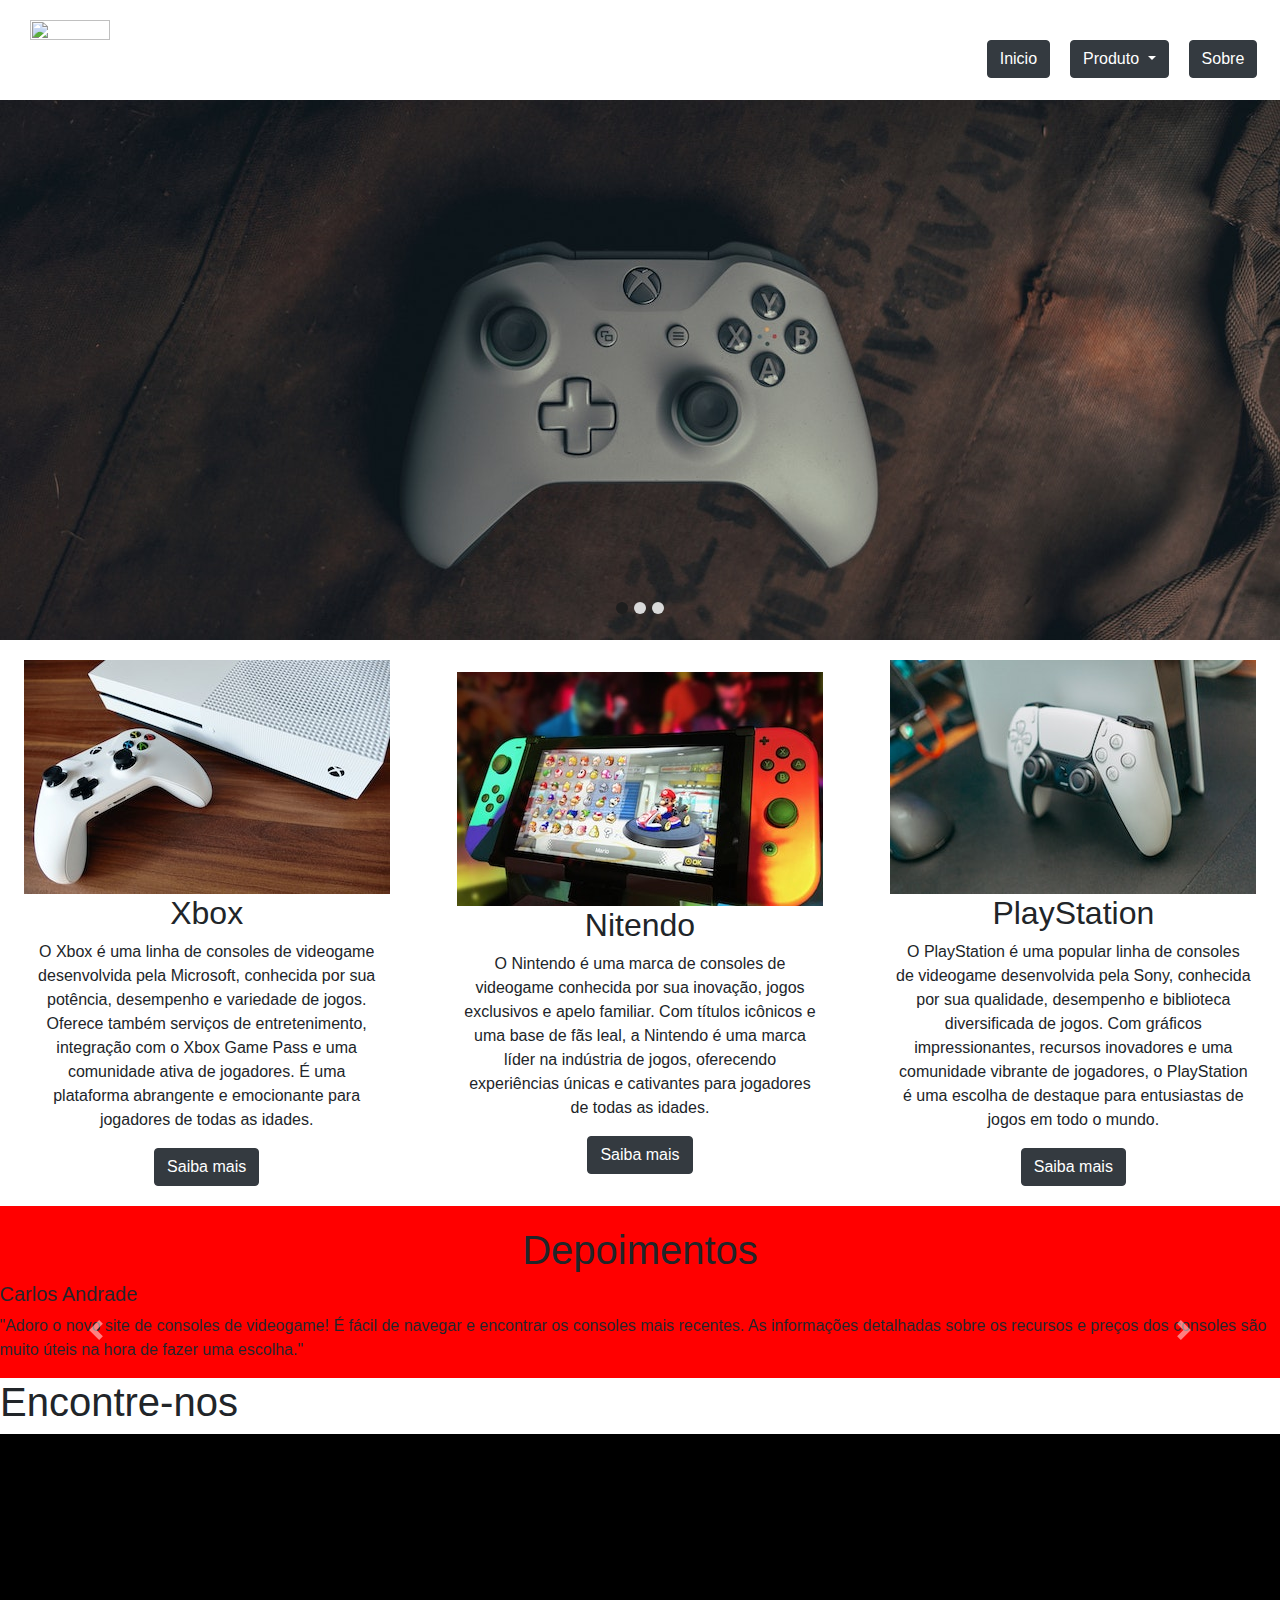
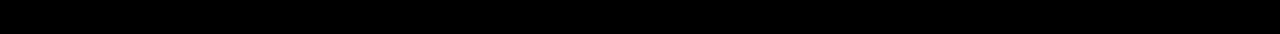
==== index.html @ 153b2fed "UP" ====
<!DOCTYPE html>
<html lang="pt-br">

<head>
    <meta charset="UTF-8">
    <meta http-equiv="X-UA-Compatible" content="IE=edge">
    <meta name="viewport" content="width=device-width, initial-scale=1, shrink-to-fit=no">
    <link rel="stylesheet" href="https://cdn.jsdelivr.net/npm/bootstrap@4.0.0/dist/css/bootstrap.min.css"
        integrity="sha384-Gn5384xqQ1aoWXA+058RXPxPg6fy4IWvTNh0E263XmFcJlSAwiGgFAW/dAiS6JXm" crossorigin="anonymous">

    <link rel="stylesheet" href="style.css">
    <title>Cars</title>
</head>

<body>

    <!--Cabeçalho-->
    <header>
        <img class="logo" src="image/Logo1.png" alt="">
        <div class="content-buttons">
            <button type="button" class="btn btn-dark">Inicio</button>
            <div class="dropdown">
                <button class="btn btn-dark dropdown-toggle" type="button" id="dropdownMenuButton"
                    data-toggle="dropdown" aria-haspopup="true" aria-expanded="false">
                    Produto
                </button>
                <div class="dropdown-menu" aria-labelledby="dropdownMenuButton">
                    <a class="dropdown-item" href="#">Nitendo</a>
                    <a class="dropdown-item" href="#">PlayStation</a>
                    <a class="dropdown-item" href="#">Xbox</a>
                </div>
            </div>
            <button type="button" class="btn btn-dark">Sobre</button>
        </div>
    </header>

    <!--Carousel-->
    <div id="carousel" class="carousel slide" data-ride="carousel">
        <div class="carousel-inner">
            <div class="carousel-item active">
                <img class="d-block w-100" src="image/xbox.jpg" alt="First slide">
            </div>
            <div class="carousel-item">
                <img class="d-block w-100" src="image/nitendo.jpg" alt="Second slide">
            </div>
            <div class="carousel-item">
                <img class="d-block w-100" src="image/plastation.jpg" alt="Third slide">
            </div>
        </div>
        <ol class="carousel-indicators">
            <li data-target="#carousel" data-slide-to="0" class="active"></li>
            <li data-target="#carousel" data-slide-to="1"></li>
            <li data-target="#carousel" data-slide-to="2"></li>
        </ol>
    </div>

    <!--Card-->
    <div class="container-card">
        <article>
            <img src="image/cardXbox.jpg" alt="">
            <div>
                <h2>Xbox</h2>
                <p>O Xbox é uma linha de consoles de videogame desenvolvida pela Microsoft, conhecida por sua potência,
                    desempenho e variedade de jogos. Oferece também serviços de entretenimento, integração com o Xbox
                    Game Pass e uma comunidade ativa de jogadores. É uma plataforma abrangente e emocionante para
                    jogadores de todas as idades.</p>
                <button type="button" class="btn btn-dark">Saiba mais</button>
            </div>
        </article>
        <article>
            <img src="image/cardNitendo.jpg" alt="">
            <div>
                <h2>Nitendo</h2>
                <p>O Nintendo é uma marca de consoles de videogame conhecida por sua inovação, jogos exclusivos e apelo
                    familiar. Com títulos icônicos e uma base de fãs leal, a Nintendo é uma marca líder na indústria de
                    jogos, oferecendo experiências únicas e cativantes para jogadores de todas as idades.</p>
                <button type="button" class="btn btn-dark">Saiba mais</button>
            </div>
        </article>
        <article>
            <img src="image/cardPlayStation.jpg" alt="">
            <div>
                <h2>PlayStation</h2>
                <p>O PlayStation é uma popular linha de consoles de videogame desenvolvida pela Sony, conhecida por sua
                    qualidade, desempenho e biblioteca diversificada de jogos. Com gráficos impressionantes, recursos
                    inovadores e uma comunidade vibrante de jogadores, o PlayStation é uma escolha de destaque para
                    entusiastas de jogos em todo o mundo.</p>
                <button type="button" class="btn btn-dark">Saiba mais</button>
            </div>
        </article>
    </div>

    <!--Comment-->
    <div class="container-comments">
        <h1>Depoimentos</h1>
        <div id="carousel-comment" class="carousel slide" data-ride="carousel">
            <div class="carousel-inner">
                <div class="carousel-item active">
                    <div>
                    <ion-icon name="person-circle-outline"></ion-icon>
                    <h5>Carlos Andrade</h5>
                    <p>"Adoro o novo site de consoles de videogame! É fácil de navegar e encontrar os consoles mais
                        recentes. As informações detalhadas sobre os recursos e preços dos consoles são muito úteis na
                        hora de fazer uma escolha."</p>
                    </div>
                </div>
                <div class="carousel-item">
                    <div>
                    <ion-icon name="person-circle-outline"></ion-icon>
                    <h5>Carlos Andrade</h5>
                    <p>"O site de consoles de videogame é incrível! A interface é moderna e atraente, e as imagens dos
                        consoles são de alta qualidade. Além disso, as avaliações dos clientes são úteis para saber o
                        que outras pessoas pensam sobre os consoles."</p>
                    </div>
                </div>
                <div class="carousel-item">
                    <div>
                    <ion-icon name="person-circle-outline"></ion-icon>
                    <h5>Carlos Andrade</h5>
                    <p>"Achei o site de consoles de videogame muito informativo. As descrições detalhadas e os vídeos
                        dos consoles me ajudaram a tomar uma decisão informada na hora de comprar o meu console dos
                        sonhos. Estou muito satisfeito com a minha compra!"</p>
                </div>
            </div>
            </div>
            <a class="carousel-control-prev" href="#carousel-comment" role="button" data-slide="prev">
                <span class="carousel-control-prev-icon" aria-hidden="true"></span>
                <span class="sr-only">Previous</span>
            </a>
            <a class="carousel-control-next" href="#carousel-comment" role="button" data-slide="next">
                <span class="carousel-control-next-icon" aria-hidden="true"></span>
                <span class="sr-only">Next</span>
            </a>
        </div>
    </div>

    <div>
        <h1>Encontre-nos</h1>
    </div>

    <div>

    </div>
    <footer>

    </footer>





    <script src="https://code.jquery.com/jquery-3.2.1.slim.min.js"
        integrity="sha384-KJ3o2DKtIkvYIK3UENzmM7KCkRr/rE9/Qpg6aAZGJwFDMVNA/GpGFF93hXpG5KkN"
        crossorigin="anonymous"></script>
    <script src="https://cdn.jsdelivr.net/npm/popper.js@1.12.9/dist/umd/popper.min.js"
        integrity="sha384-ApNbgh9B+Y1QKtv3Rn7W3mgPxhU9K/ScQsAP7hUibX39j7fakFPskvXusvfa0b4Q"
        crossorigin="anonymous"></script>
    <script src="https://cdn.jsdelivr.net/npm/bootstrap@4.0.0/dist/js/bootstrap.min.js"
        integrity="sha384-JZR6Spejh4U02d8jOt6vLEHfe/JQGiRRSQQxSfFWpi1MquVdAyjUar5+76PVCmYl"
        crossorigin="anonymous"></script>
    <script type="module" src="https://unpkg.com/ionicons@7.1.0/dist/ionicons/ionicons.esm.js"></script>
    <script nomodule src="https://unpkg.com/ionicons@7.1.0/dist/ionicons/ionicons.js"></script>
</body>

</html>
---- style.css ----
* {
  padding: 0;
  margin: 0;
  box-sizing: content-box;
}
ion-icon {
  font-size: 150px;
}

header {
  width: 100%;
  height: 100px;
  background-color: #FFFFFF;
  display: flex;

  justify-content: space-between;
  z-index: 1;
  flex-wrap: wrap;
}

.logo {
  width: 80px;
  height: max-content;
  cursor: pointer;
  margin: 20px;
  margin-left: 30px;
}

.content-buttons {
  width: 20%;
  margin: 30px;
  display: flex;
  justify-content: center;
  flex-direction: row;

}

.content-buttons button {
  margin: 10px;
  flex-grow: 1;
}

.carousel-indicators {
  display: flex;
  align-items: flex-end;
}

.carousel-indicators li {
  border-radius: 50%;
  width: 12px;
  height: 12px;
  background-color: #D9D9D9;
}

.carousel-indicators li.active {
  background-color: #1E1E1E;
}

.container-card {
  width: 100%;
  display: grid;
  grid-template-columns: repeat(auto-fit, minmax(200px, 1fr));
  gap: 20px;
  align-items: center;
  justify-content: space-around;
}

.container-card article {
  padding: 20px;
  display: flex;
  align-items: center;
  flex-direction: column;

}

.container-card article div{
  display: flex;
  max-width: 95%;
  flex-direction: column;
  align-items: center;
  text-align: center;
}

.container-comments{
  padding-top: 20px;
  background-color: red;
  display: flex;
  align-items: center;
  flex-direction: column;
  width: 100%;
}




footer {
  width: 100%;
  height: 200px;
  clear: both;
  background-color: black;
}




@media (max-width: 768px) {
  .container-card {
      grid-template-columns: 1fr;
  }
}
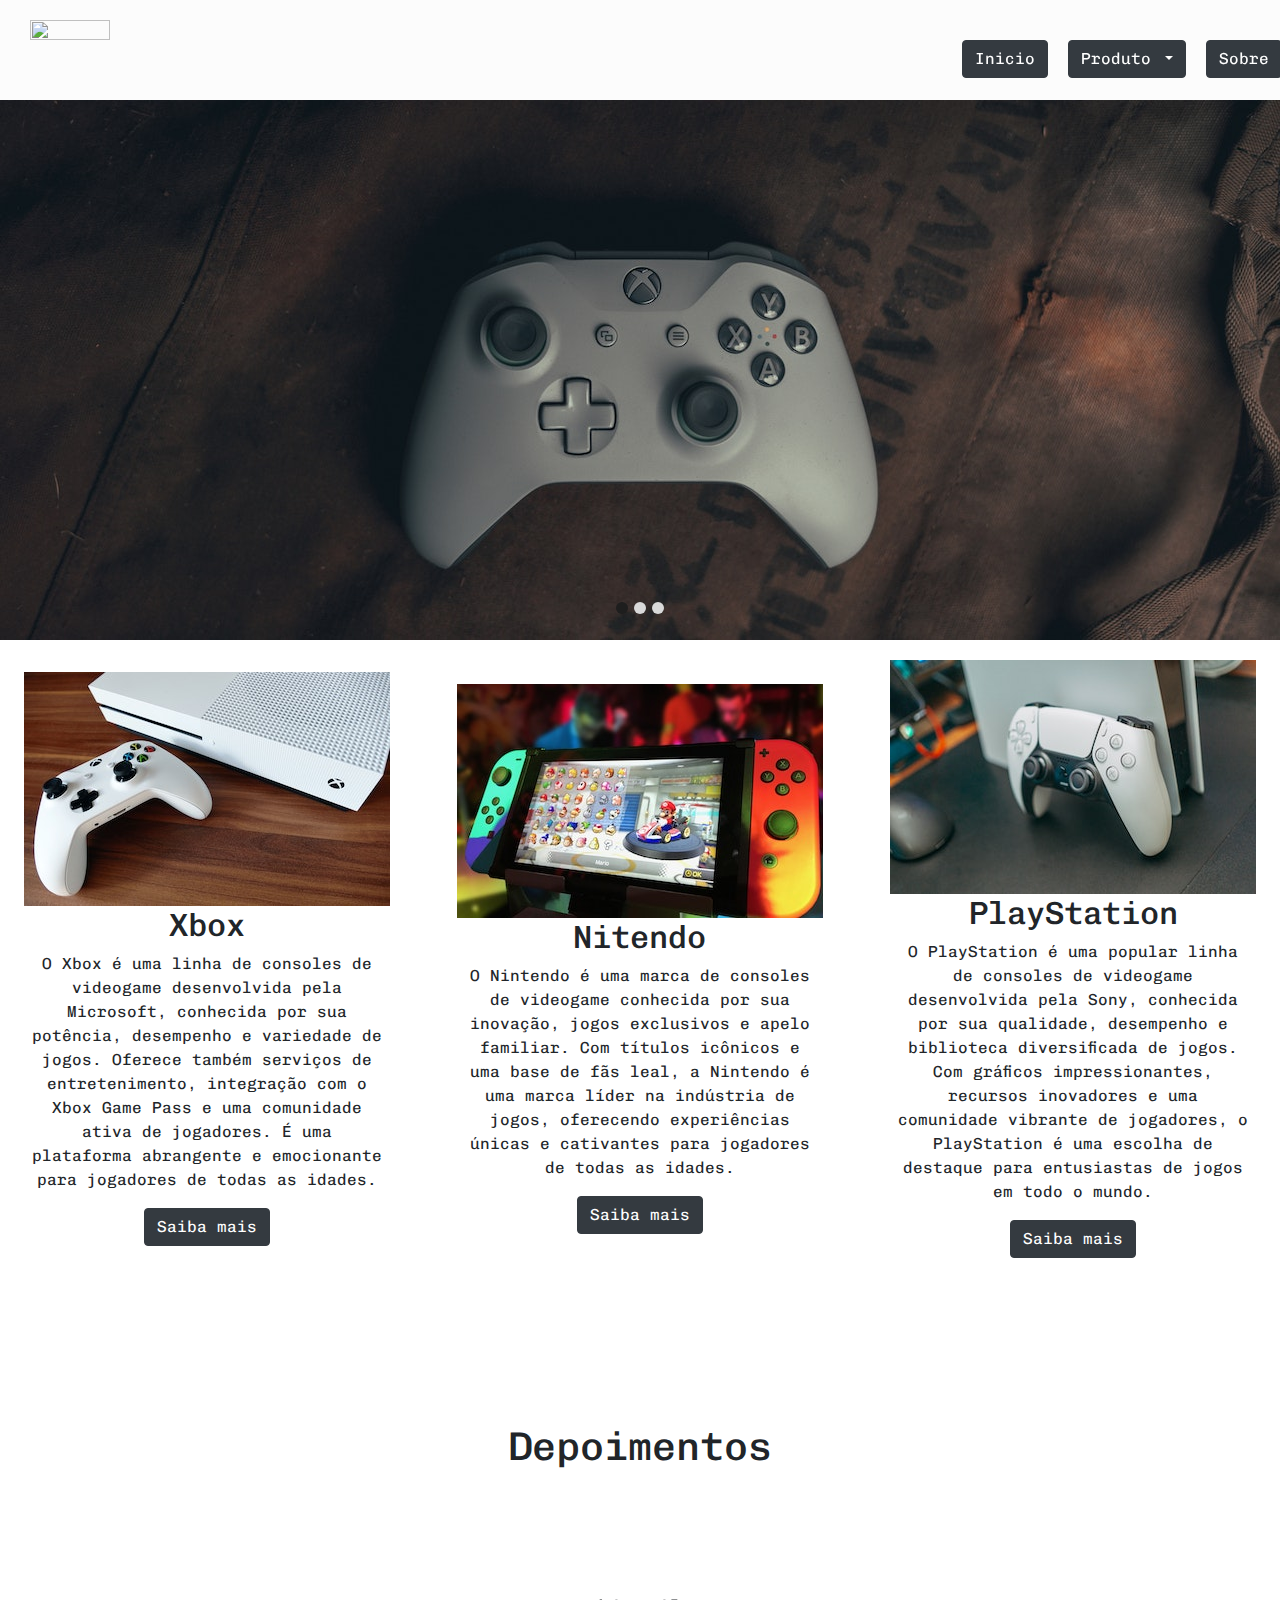
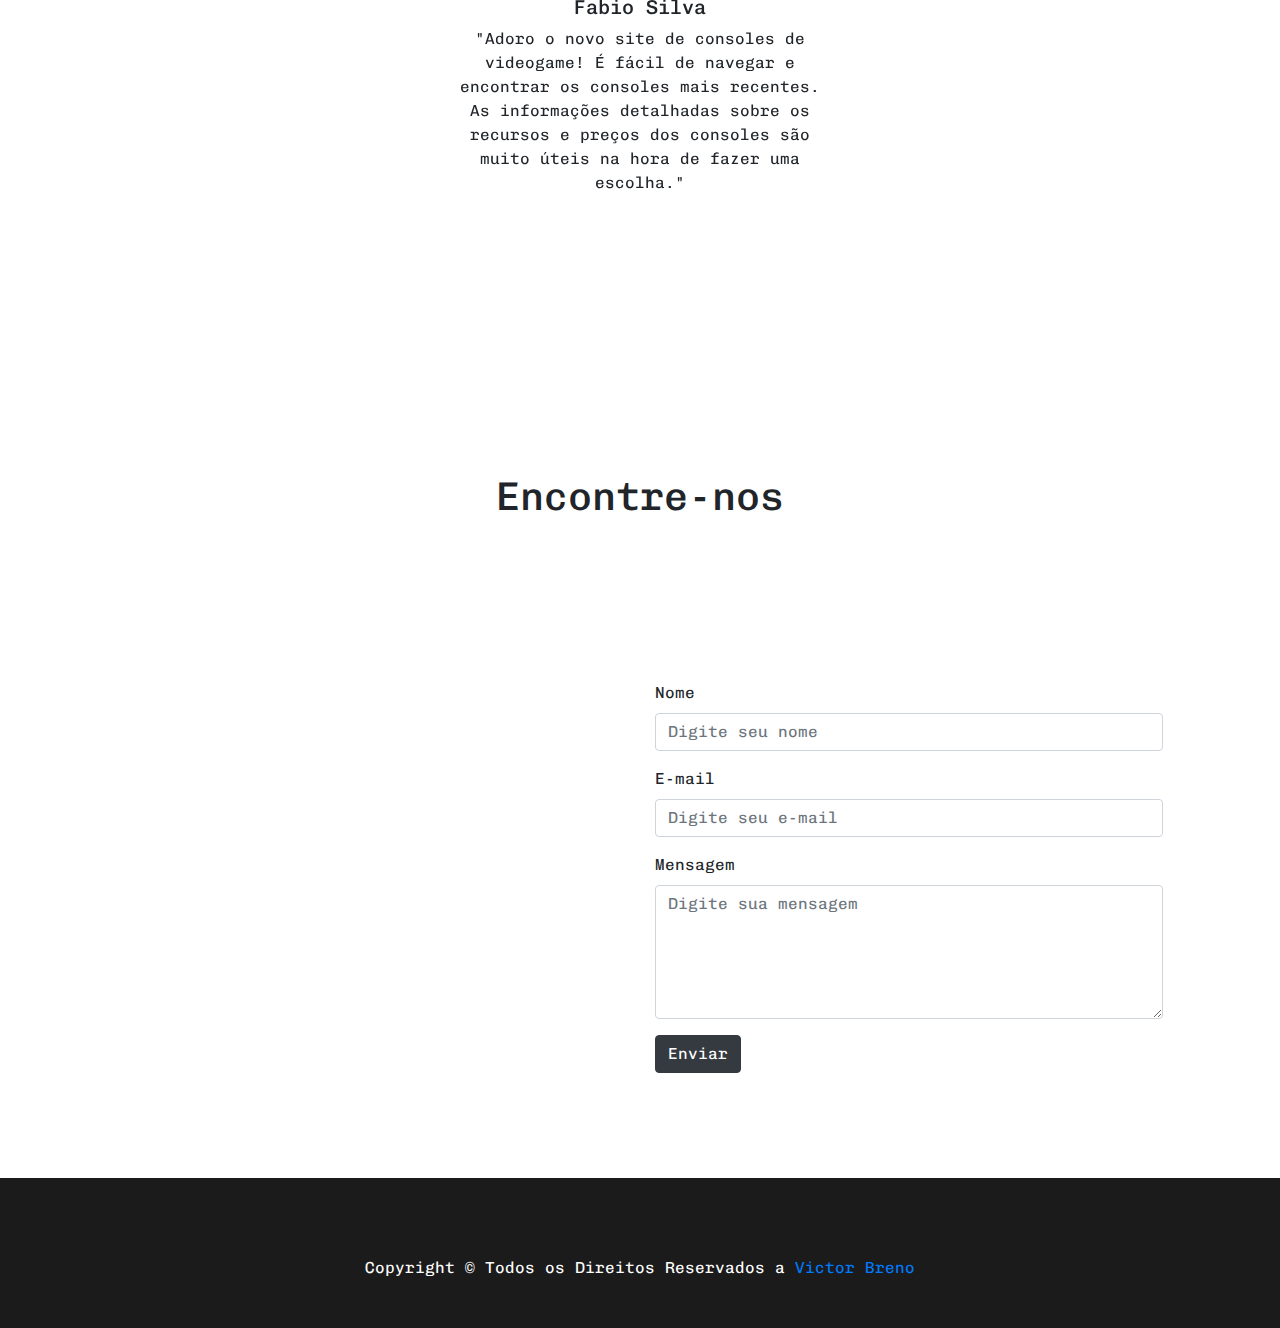
==== commit eb7d2347: "Feat: Pagina criada" ====
--- a/index.html
+++ b/index.html
@@ -9,141 +9,200 @@
         integrity="sha384-Gn5384xqQ1aoWXA+058RXPxPg6fy4IWvTNh0E263XmFcJlSAwiGgFAW/dAiS6JXm" crossorigin="anonymous">
 
     <link rel="stylesheet" href="style.css">
-    <title>Cars</title>
+    <title>PlayGame</title>
+    <link rel="icon" href="image/Logo1.png" type="image/png">
 </head>
 
 <body>
 
     <!--Cabeçalho-->
-    <header>
+    <nav>
         <img class="logo" src="image/Logo1.png" alt="">
         <div class="content-buttons">
-            <button type="button" class="btn btn-dark">Inicio</button>
+            <a href="#Inicio">
+                <button type="button" class="btn btn-dark">Inicio</button>
+            </a>
             <div class="dropdown">
                 <button class="btn btn-dark dropdown-toggle" type="button" id="dropdownMenuButton"
                     data-toggle="dropdown" aria-haspopup="true" aria-expanded="false">
                     Produto
                 </button>
                 <div class="dropdown-menu" aria-labelledby="dropdownMenuButton">
-                    <a class="dropdown-item" href="#">Nitendo</a>
-                    <a class="dropdown-item" href="#">PlayStation</a>
-                    <a class="dropdown-item" href="#">Xbox</a>
-                </div>
-            </div>
-            <button type="button" class="btn btn-dark">Sobre</button>
-        </div>
-    </header>
+                    <a class="dropdown-item" href="page/nitendo.html">Nitendo</a>
+                    <a class="dropdown-item" href="page/playstation.html">PlayStation</a>
+                    <a class="dropdown-item" href="page/xbox.html">Xbox</a>
+                </div>
+            </div>
+            <a href="#Sobre">
+                <button type="button" class="btn btn-dark">Sobre</button>
+            </a>
+        </div>
+    </nav>
 
     <!--Carousel-->
-    <div id="carousel" class="carousel slide" data-ride="carousel">
-        <div class="carousel-inner">
-            <div class="carousel-item active">
-                <img class="d-block w-100" src="image/xbox.jpg" alt="First slide">
-            </div>
-            <div class="carousel-item">
-                <img class="d-block w-100" src="image/nitendo.jpg" alt="Second slide">
-            </div>
-            <div class="carousel-item">
-                <img class="d-block w-100" src="image/plastation.jpg" alt="Third slide">
-            </div>
-        </div>
-        <ol class="carousel-indicators">
-            <li data-target="#carousel" data-slide-to="0" class="active"></li>
-            <li data-target="#carousel" data-slide-to="1"></li>
-            <li data-target="#carousel" data-slide-to="2"></li>
-        </ol>
-    </div>
-
-    <!--Card-->
-    <div class="container-card">
-        <article>
-            <img src="image/cardXbox.jpg" alt="">
-            <div>
-                <h2>Xbox</h2>
-                <p>O Xbox é uma linha de consoles de videogame desenvolvida pela Microsoft, conhecida por sua potência,
-                    desempenho e variedade de jogos. Oferece também serviços de entretenimento, integração com o Xbox
-                    Game Pass e uma comunidade ativa de jogadores. É uma plataforma abrangente e emocionante para
-                    jogadores de todas as idades.</p>
-                <button type="button" class="btn btn-dark">Saiba mais</button>
-            </div>
-        </article>
-        <article>
-            <img src="image/cardNitendo.jpg" alt="">
-            <div>
-                <h2>Nitendo</h2>
-                <p>O Nintendo é uma marca de consoles de videogame conhecida por sua inovação, jogos exclusivos e apelo
-                    familiar. Com títulos icônicos e uma base de fãs leal, a Nintendo é uma marca líder na indústria de
-                    jogos, oferecendo experiências únicas e cativantes para jogadores de todas as idades.</p>
-                <button type="button" class="btn btn-dark">Saiba mais</button>
-            </div>
-        </article>
-        <article>
-            <img src="image/cardPlayStation.jpg" alt="">
-            <div>
-                <h2>PlayStation</h2>
-                <p>O PlayStation é uma popular linha de consoles de videogame desenvolvida pela Sony, conhecida por sua
-                    qualidade, desempenho e biblioteca diversificada de jogos. Com gráficos impressionantes, recursos
-                    inovadores e uma comunidade vibrante de jogadores, o PlayStation é uma escolha de destaque para
-                    entusiastas de jogos em todo o mundo.</p>
-                <button type="button" class="btn btn-dark">Saiba mais</button>
-            </div>
-        </article>
-    </div>
-
-    <!--Comment-->
-    <div class="container-comments">
-        <h1>Depoimentos</h1>
-        <div id="carousel-comment" class="carousel slide" data-ride="carousel">
+    <section id="Inicio">
+        <div id="carousel" class="carousel slide" data-ride="carousel">
             <div class="carousel-inner">
                 <div class="carousel-item active">
-                    <div>
-                    <ion-icon name="person-circle-outline"></ion-icon>
-                    <h5>Carlos Andrade</h5>
-                    <p>"Adoro o novo site de consoles de videogame! É fácil de navegar e encontrar os consoles mais
-                        recentes. As informações detalhadas sobre os recursos e preços dos consoles são muito úteis na
-                        hora de fazer uma escolha."</p>
+                    <img class="d-block w-100" src="image/xbox.jpg" alt="First slide">
+                </div>
+                <div class="carousel-item">
+                    <img class="d-block w-100" src="image/nitendo.jpg" alt="Second slide">
+                </div>
+                <div class="carousel-item">
+                    <img class="d-block w-100" src="image/plastation.jpg" alt="Third slide">
+                </div>
+            </div>
+            <ol class="carousel-indicators">
+                <li data-target="#carousel" data-slide-to="0" class="active"></li>
+                <li data-target="#carousel" data-slide-to="1"></li>
+                <li data-target="#carousel" data-slide-to="2"></li>
+            </ol>
+        </div>
+    </section>
+
+    <!--Card-->
+    <section id="card">
+        <div class="container-card">
+            <article>
+                <img src="image/cardXbox.jpg" alt="">
+                <div>
+                    <h2>Xbox</h2>
+                    <p>O Xbox é uma linha de consoles de videogame desenvolvida pela Microsoft, conhecida por sua
+                        potência,
+                        desempenho e variedade de jogos. Oferece também serviços de entretenimento, integração com o
+                        Xbox
+                        Game Pass e uma comunidade ativa de jogadores. É uma plataforma abrangente e emocionante para
+                        jogadores de todas as idades.</p>
+                    <button type="button" class="btn btn-dark">Saiba mais</button>
+                </div>
+            </article>
+            <article>
+                <img src="image/cardNitendo.jpg" alt="">
+                <div>
+                    <h2>Nitendo</h2>
+                    <p>O Nintendo é uma marca de consoles de videogame conhecida por sua inovação, jogos exclusivos e
+                        apelo
+                        familiar. Com títulos icônicos e uma base de fãs leal, a Nintendo é uma marca líder na indústria
+                        de
+                        jogos, oferecendo experiências únicas e cativantes para jogadores de todas as idades.</p>
+                    <button type="button" class="btn btn-dark">Saiba mais</button>
+                </div>
+            </article>
+            <article>
+                <img src="image/cardPlayStation.jpg" alt="">
+                <div>
+                    <h2>PlayStation</h2>
+                    <p>O PlayStation é uma popular linha de consoles de videogame desenvolvida pela Sony, conhecida por
+                        sua
+                        qualidade, desempenho e biblioteca diversificada de jogos. Com gráficos impressionantes,
+                        recursos
+                        inovadores e uma comunidade vibrante de jogadores, o PlayStation é uma escolha de destaque para
+                        entusiastas de jogos em todo o mundo.</p>
+                    <button type="button" class="btn btn-dark">Saiba mais</button>
+                </div>
+            </article>
+        </div>
+    </section>
+
+    <!--Comment-->
+    <section id="comentarios">
+        <div class="content-title">
+            <h1>Depoimentos</h1>
+        </div>
+        <div class="container-comments">
+            <div id="carousel-comment" class="carousel slide" data-ride="carousel">
+                <div class="carousel-inner">
+                    <div class="carousel-item active">
+                        <div class="carousel-content">
+                            <ion-icon name="person-circle-outline"></ion-icon>
+                            <h5>Fabio Silva</h5>
+                            <p>"Adoro o novo site de consoles de videogame! É fácil de navegar e encontrar os consoles
+                                mais
+                                recentes. As informações detalhadas sobre os recursos e preços dos consoles são muito
+                                úteis
+                                na
+                                hora de fazer uma escolha."</p>
+                        </div>
                     </div>
-                </div>
-                <div class="carousel-item">
-                    <div>
-                    <ion-icon name="person-circle-outline"></ion-icon>
-                    <h5>Carlos Andrade</h5>
-                    <p>"O site de consoles de videogame é incrível! A interface é moderna e atraente, e as imagens dos
-                        consoles são de alta qualidade. Além disso, as avaliações dos clientes são úteis para saber o
-                        que outras pessoas pensam sobre os consoles."</p>
+                    <div class="carousel-item">
+                        <div class="carousel-content">
+                            <ion-icon name="person-circle-outline"></ion-icon>
+                            <h5>Cícero Gonçalves</h5>
+                            <p>"O site de consoles de videogame é incrível! A interface é moderna e atraente, e as
+                                imagens
+                                dos
+                                consoles são de alta qualidade. Além disso, as avaliações dos clientes são úteis para
+                                saber
+                                o
+                                que outras pessoas pensam sobre os consoles."</p>
+                        </div>
                     </div>
-                </div>
-                <div class="carousel-item">
-                    <div>
-                    <ion-icon name="person-circle-outline"></ion-icon>
-                    <h5>Carlos Andrade</h5>
-                    <p>"Achei o site de consoles de videogame muito informativo. As descrições detalhadas e os vídeos
-                        dos consoles me ajudaram a tomar uma decisão informada na hora de comprar o meu console dos
-                        sonhos. Estou muito satisfeito com a minha compra!"</p>
-                </div>
-            </div>
-            </div>
-            <a class="carousel-control-prev" href="#carousel-comment" role="button" data-slide="prev">
-                <span class="carousel-control-prev-icon" aria-hidden="true"></span>
-                <span class="sr-only">Previous</span>
-            </a>
-            <a class="carousel-control-next" href="#carousel-comment" role="button" data-slide="next">
-                <span class="carousel-control-next-icon" aria-hidden="true"></span>
-                <span class="sr-only">Next</span>
-            </a>
-        </div>
-    </div>
-
-    <div>
-        <h1>Encontre-nos</h1>
-    </div>
-
-    <div>
-
-    </div>
-    <footer>
-
-    </footer>
+                    <div class="carousel-item">
+                        <div class="carousel-content">
+                            <ion-icon name="person-circle-outline"></ion-icon>
+                            <h5>Daniel David</h5>
+                            <p>"Achei o site de consoles de videogame muito informativo. As descrições detalhadas e os
+                                vídeos
+                                dos consoles me ajudaram a tomar uma decisão informada na hora de comprar o meu console
+                                dos
+                                sonhos."</p>
+                        </div>
+                    </div>
+                </div>
+            </div>
+        </div>
+    </section>
+
+    <!--Meet-->
+    <section id="Sobre">
+        <div class="content-title">
+            <h1>Encontre-nos</h1>
+        </div>
+        <div class="container-meet">
+            <div class="content-left">
+                <iframe
+                    src="https://www.google.com/maps/embed?pb=!1m18!1m12!1m3!1d3917.5000992723085!2d-37.075353223979704!3d-10.925545222041327!2m3!1f0!2f0!3f0!3m2!1i1024!2i768!4f13.1!3m3!1m2!1s0x71ab3f0b6497777%3A0x7b47144950f4af68!2sUNINASSAU%20-%20Aracaju!5e0!3m2!1spt-BR!2sbr!4v1681395065683!5m2!1spt-BR!2sbr"
+                    style="border:0;" allowfullscreen="" loading="lazy"
+                    referrerpolicy="no-referrer-when-downgrade"></iframe>
+            </div>
+            <div class="content-right">
+                <div class="container mt-5">
+                    <form>
+                        <div class="form-group">
+                            <label for="nome">Nome</label>
+                            <input type="text" class="form-control" id="nome" placeholder="Digite seu nome">
+                        </div>
+                        <div class="form-group">
+                            <label for="email">E-mail</label>
+                            <input type="email" class="form-control" id="email" placeholder="Digite seu e-mail">
+                        </div>
+                        <div class="form-group">
+                            <label for="mensagem">Mensagem</label>
+                            <textarea class="form-control" id="mensagem" rows="5"
+                                placeholder="Digite sua mensagem"></textarea>
+                        </div>
+                        <button type="submit" class="btn btn-dark">Enviar</button>
+                    </form>
+                </div>
+            </div>
+        </div>
+    </section>
+
+    <!--Footer-->
+    <section id="contatos">
+        <footer>
+            <div>
+                <ion-icon name="logo-instagram"></ion-icon>
+                <ion-icon name="logo-linkedin"></ion-icon>
+                <ion-icon name="logo-whatsapp"></ion-icon>
+                <ion-icon name="logo-twitter"></ion-icon>
+            </div>
+            <p>Copyright © Todos os Direitos Reservados a <a href="https://github.com/VictorBren0"
+                    target="_blank">Victor Breno</a></p>
+
+        </footer>
+    </section>
 
 
 
--- a/style.css
+++ b/style.css
@@ -1,18 +1,34 @@
+@import url('https://fonts.googleapis.com/css2?family=Chivo+Mono:wght@300&display=swap');
+
+
+
 * {
   padding: 0;
   margin: 0;
   box-sizing: content-box;
-}
+  font-family: 'Chivo Mono';
+}
+
 ion-icon {
   font-size: 150px;
 }
 
-header {
+.content-title {
+  display: flex;
+  align-items: flex-end;
+  justify-content: center;
+  height: 200px;
+
+}
+
+
+/*NAVEGAÇÃO*/
+nav {
   width: 100%;
   height: 100px;
-  background-color: #FFFFFF;
-  display: flex;
-
+  background-color: #fcfcfc;
+  display: flex;
+  position: fixed;
   justify-content: space-between;
   z-index: 1;
   flex-wrap: wrap;
@@ -32,12 +48,17 @@
   display: flex;
   justify-content: center;
   flex-direction: row;
-
 }
 
 .content-buttons button {
   margin: 10px;
   flex-grow: 1;
+}
+
+
+/*Carousel*/
+#Inicio {
+  padding-top: 100px;
 }
 
 .carousel-indicators {
@@ -56,6 +77,8 @@
   background-color: #1E1E1E;
 }
 
+
+/*Card*/
 .container-card {
   width: 100%;
   display: grid;
@@ -73,7 +96,7 @@
 
 }
 
-.container-card article div{
+.container-card article div {
   display: flex;
   max-width: 95%;
   flex-direction: column;
@@ -81,30 +104,209 @@
   text-align: center;
 }
 
-.container-comments{
-  padding-top: 20px;
-  background-color: red;
-  display: flex;
-  align-items: center;
-  flex-direction: column;
-  width: 100%;
-}
-
-
-
-
+
+/*Comments*/
+.container-comments {
+  display: flex;
+  align-items: center;
+  justify-content: center;
+  flex-direction: column;
+  width: 50%;
+  height: 450px;
+  margin: auto;
+}
+
+.carousel-content {
+  display: flex;
+  flex-direction: column;
+  align-items: center;
+  justify-content: center;
+}
+
+.carousel-content p {
+  max-width: 60%;
+  text-align: center;
+}
+
+
+/*Meet*/
+.container-meet {
+  width: 100%;
+  height: 650px;
+  display: grid;
+  grid-template-columns: repeat(auto-fit, minmax(200px, 1fr));
+}
+
+.content-left {
+  display: flex;
+  align-items: center;
+  justify-content: center;
+}
+
+.content-left iframe {
+  width: 70%;
+  height: 70%;
+}
+
+.content-right {
+  display: flex;
+  align-items: center;
+  justify-content: center;
+  width: 80%;
+}
+
+
+/*Footer*/
 footer {
   width: 100%;
-  height: 200px;
-  clear: both;
-  background-color: black;
-}
-
-
-
-
+  height: 150px;
+  background-color: rgb(27, 27, 27);
+  align-items: center;
+  display: flex;
+  justify-content: center;
+  flex-direction: column;
+}
+
+footer ion-icon {
+  font-size: 30px;
+  color: #FFFFFF;
+  margin: 20px;
+}
+
+footer p {
+  color: #FFFFFF;
+  text-align: center;
+}
+
+/*Table*/
+.container-table {
+  width: 80%;
+  margin: auto;
+
+}
+
+.content-title-table {
+  display: flex;
+  align-items: center;
+  justify-content: center;
+  height: 300px;
+  flex-direction: column;
+}
+
+table {
+  width: 100%;
+  border-collapse: collapse;
+  border: 1px solid #ddd;
+}
+
+th,
+td {
+  padding: 8px;
+  text-align: left;
+  border-bottom: 1px solid #ddd;
+}
+
+th {
+  background-color: #f2f2f2;
+}
+
+td {
+  color: #FFFFFF
+}
+
+.PlayStation {
+  height: 100vh;
+  background: linear-gradient(120deg, #FFFFFF, #000080);
+  display: flex;
+  align-items: center;
+  flex-direction: column;
+}
+
+.PlayStation .content-title-table {
+  color: brown;
+}
+
+.Xbox {
+  height: 100vh;
+  background:linear-gradient(20deg, #52b043, #FFFFFF);
+  display: flex;
+  align-items: center;
+  flex-direction: column;
+}
+
+.Xbox .content-title-table {
+  color: darkgreen;
+}
+.Nitendo{
+  height: 100vh;
+  background:linear-gradient(20deg, brown, #FFFFFF);
+  display: flex;
+  align-items: center;
+  flex-direction: column;
+}
+
+.Nitendo .content-title-table {
+  color: red;
+}
+.Nitendo .content-title-table div {
+  width: 100%;
+  padding: 10px;
+  text-align: center;
+  font-size: 30px;
+  border: 3px solid red;
+  border-radius: 30px;
+}
+
+
+/*Responsividade*/
 @media (max-width: 768px) {
   .container-card {
-      grid-template-columns: 1fr;
+    grid-template-columns: 1fr;
+  }
+
+  #Inicio {
+    padding-top: 0px;
+  }
+
+  nav {
+    justify-content: center;
+  }
+
+  .content-buttons {
+    width: 65%;
+    margin: 1px;
+    align-items: center;
+  }
+
+  .logo {
+    margin-left: 10px;
+  }
+
+  .content-buttons button {
+    font-size: 10px;
+
+  }
+
+  nav {
+    position: static;
+  }
+
+  .container-comments {
+    width: 90%;
+  }
+
+  .content-title {
+    align-items: center;
+  }
+
+  footer p {
+    font-size: 12px;
+  }
+
+  
+  .container-table {
+    width: 95%;
+    max-width: 100%;
+    overflow-x: auto;
   }
 }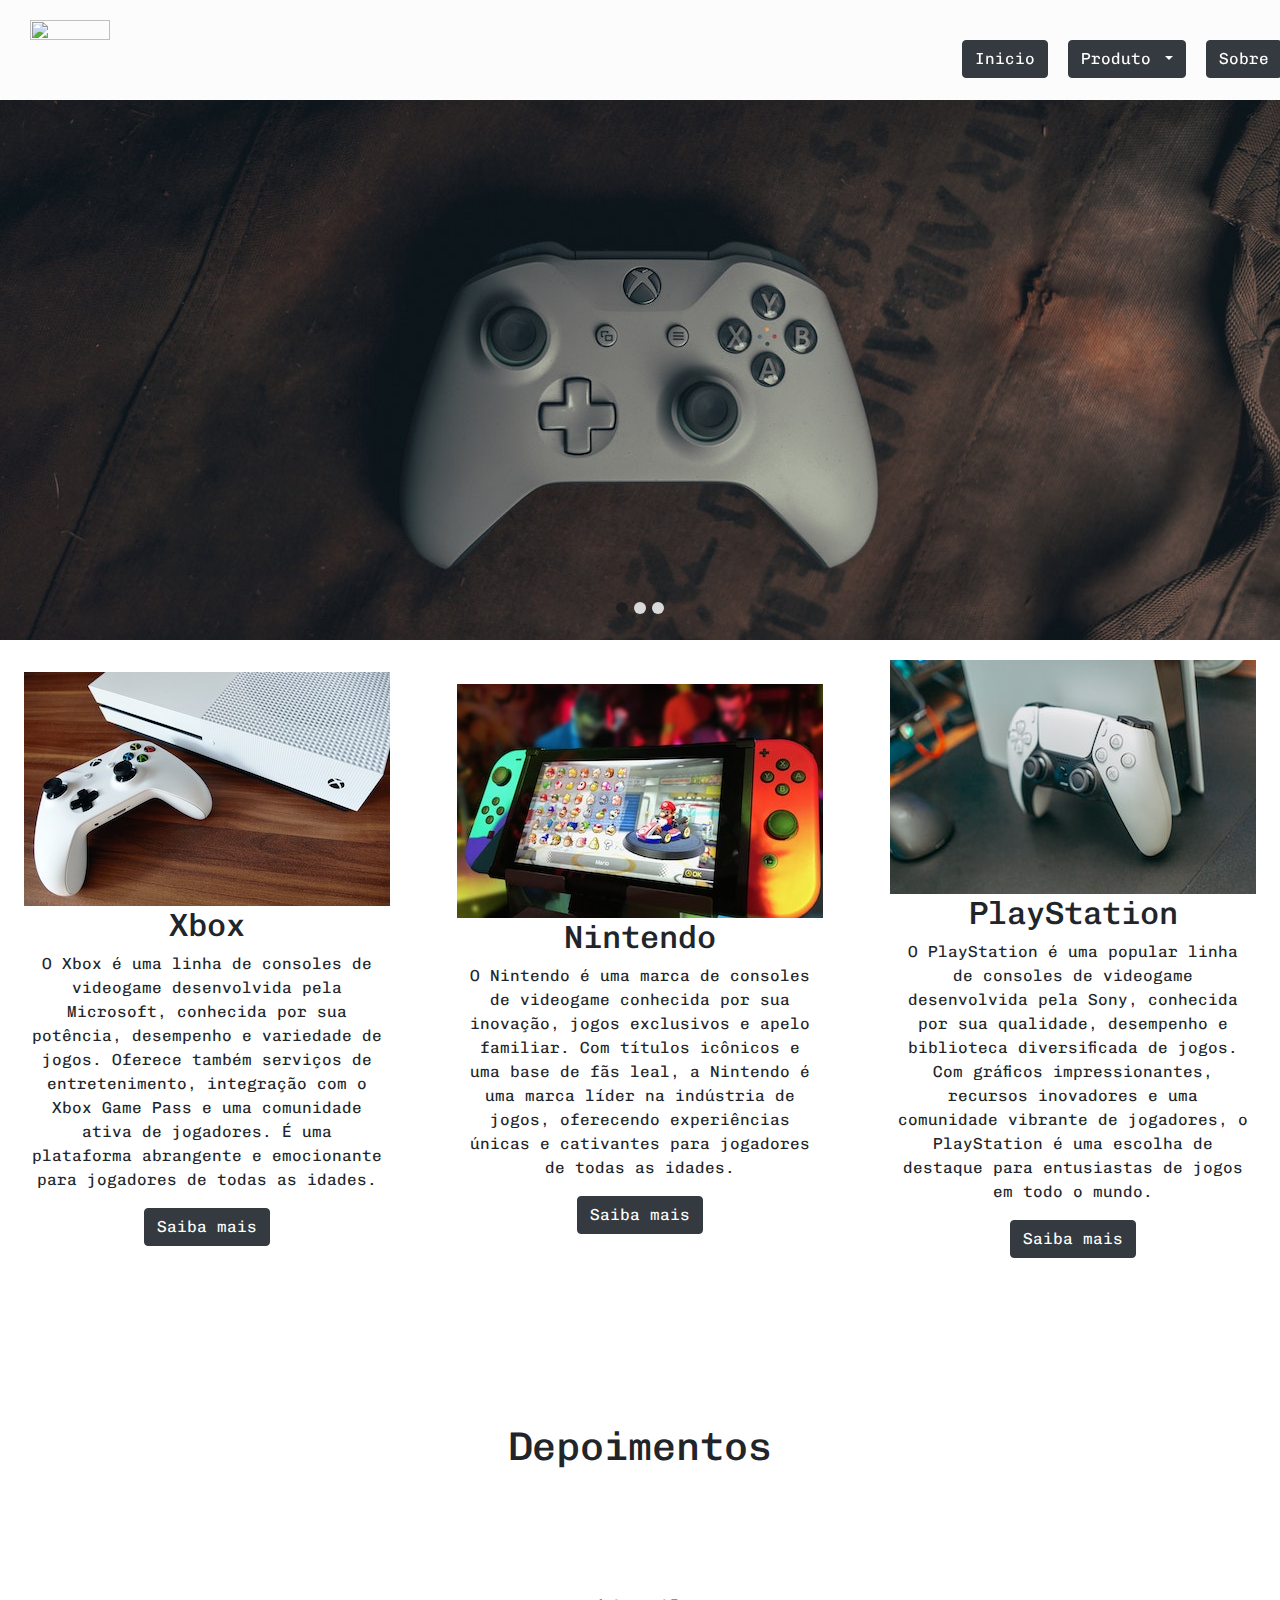
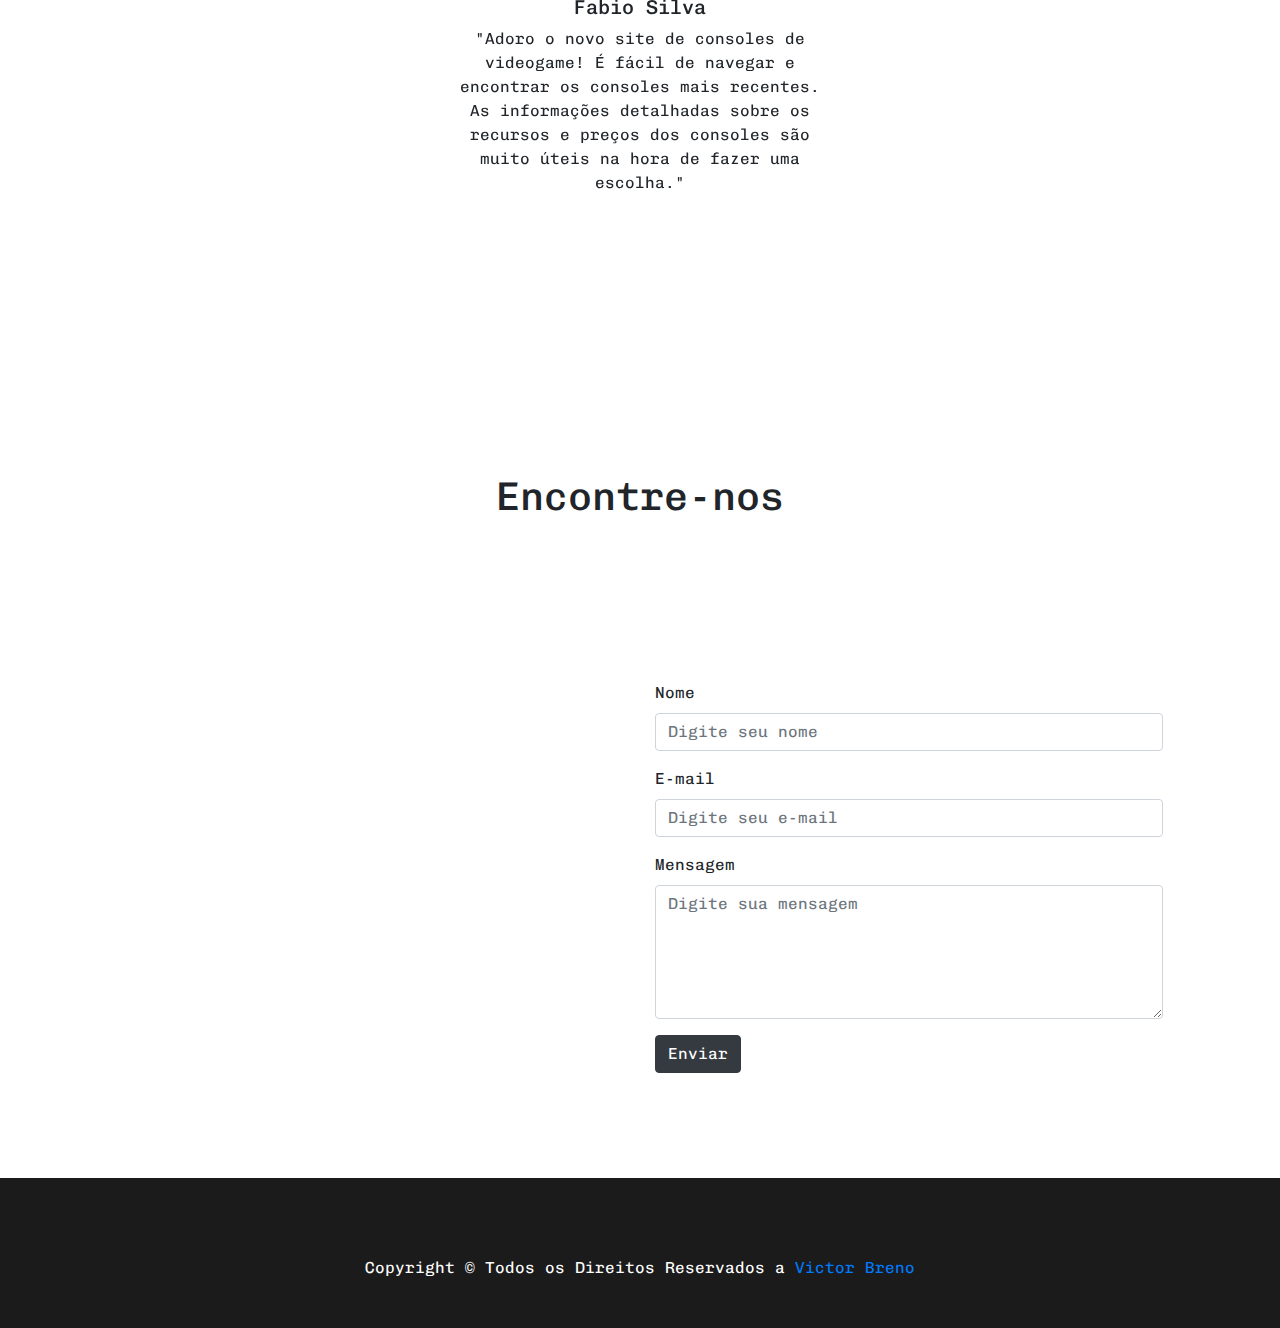
==== commit 20aaddf2: "Fix: corrigido erro no nome nintendo" ====
--- a/index.html
+++ b/index.html
@@ -28,7 +28,7 @@
                     Produto
                 </button>
                 <div class="dropdown-menu" aria-labelledby="dropdownMenuButton">
-                    <a class="dropdown-item" href="page/nitendo.html">Nitendo</a>
+                    <a class="dropdown-item" href="page/nintendo.html">Nintendo</a>
                     <a class="dropdown-item" href="page/playstation.html">PlayStation</a>
                     <a class="dropdown-item" href="page/xbox.html">Xbox</a>
                 </div>
@@ -47,7 +47,7 @@
                     <img class="d-block w-100" src="image/xbox.jpg" alt="First slide">
                 </div>
                 <div class="carousel-item">
-                    <img class="d-block w-100" src="image/nitendo.jpg" alt="Second slide">
+                    <img class="d-block w-100" src="image/nintendo.jpg" alt="Second slide">
                 </div>
                 <div class="carousel-item">
                     <img class="d-block w-100" src="image/plastation.jpg" alt="Third slide">
@@ -78,9 +78,9 @@
                 </div>
             </article>
             <article>
-                <img src="image/cardNitendo.jpg" alt="">
+                <img src="image/cardNintendo.jpg" alt="">
                 <div>
-                    <h2>Nitendo</h2>
+                    <h2>Nintendo</h2>
                     <p>O Nintendo é uma marca de consoles de videogame conhecida por sua inovação, jogos exclusivos e
                         apelo
                         familiar. Com títulos icônicos e uma base de fãs leal, a Nintendo é uma marca líder na indústria
--- a/style.css
+++ b/style.css
@@ -237,7 +237,7 @@
 .Xbox .content-title-table {
   color: darkgreen;
 }
-.Nitendo{
+.Nintendo{
   height: 100vh;
   background:linear-gradient(20deg, brown, #FFFFFF);
   display: flex;
@@ -245,10 +245,10 @@
   flex-direction: column;
 }
 
-.Nitendo .content-title-table {
+.Nintendo .content-title-table {
   color: red;
 }
-.Nitendo .content-title-table div {
+.Nintendo .content-title-table div {
   width: 100%;
   padding: 10px;
   text-align: center;
